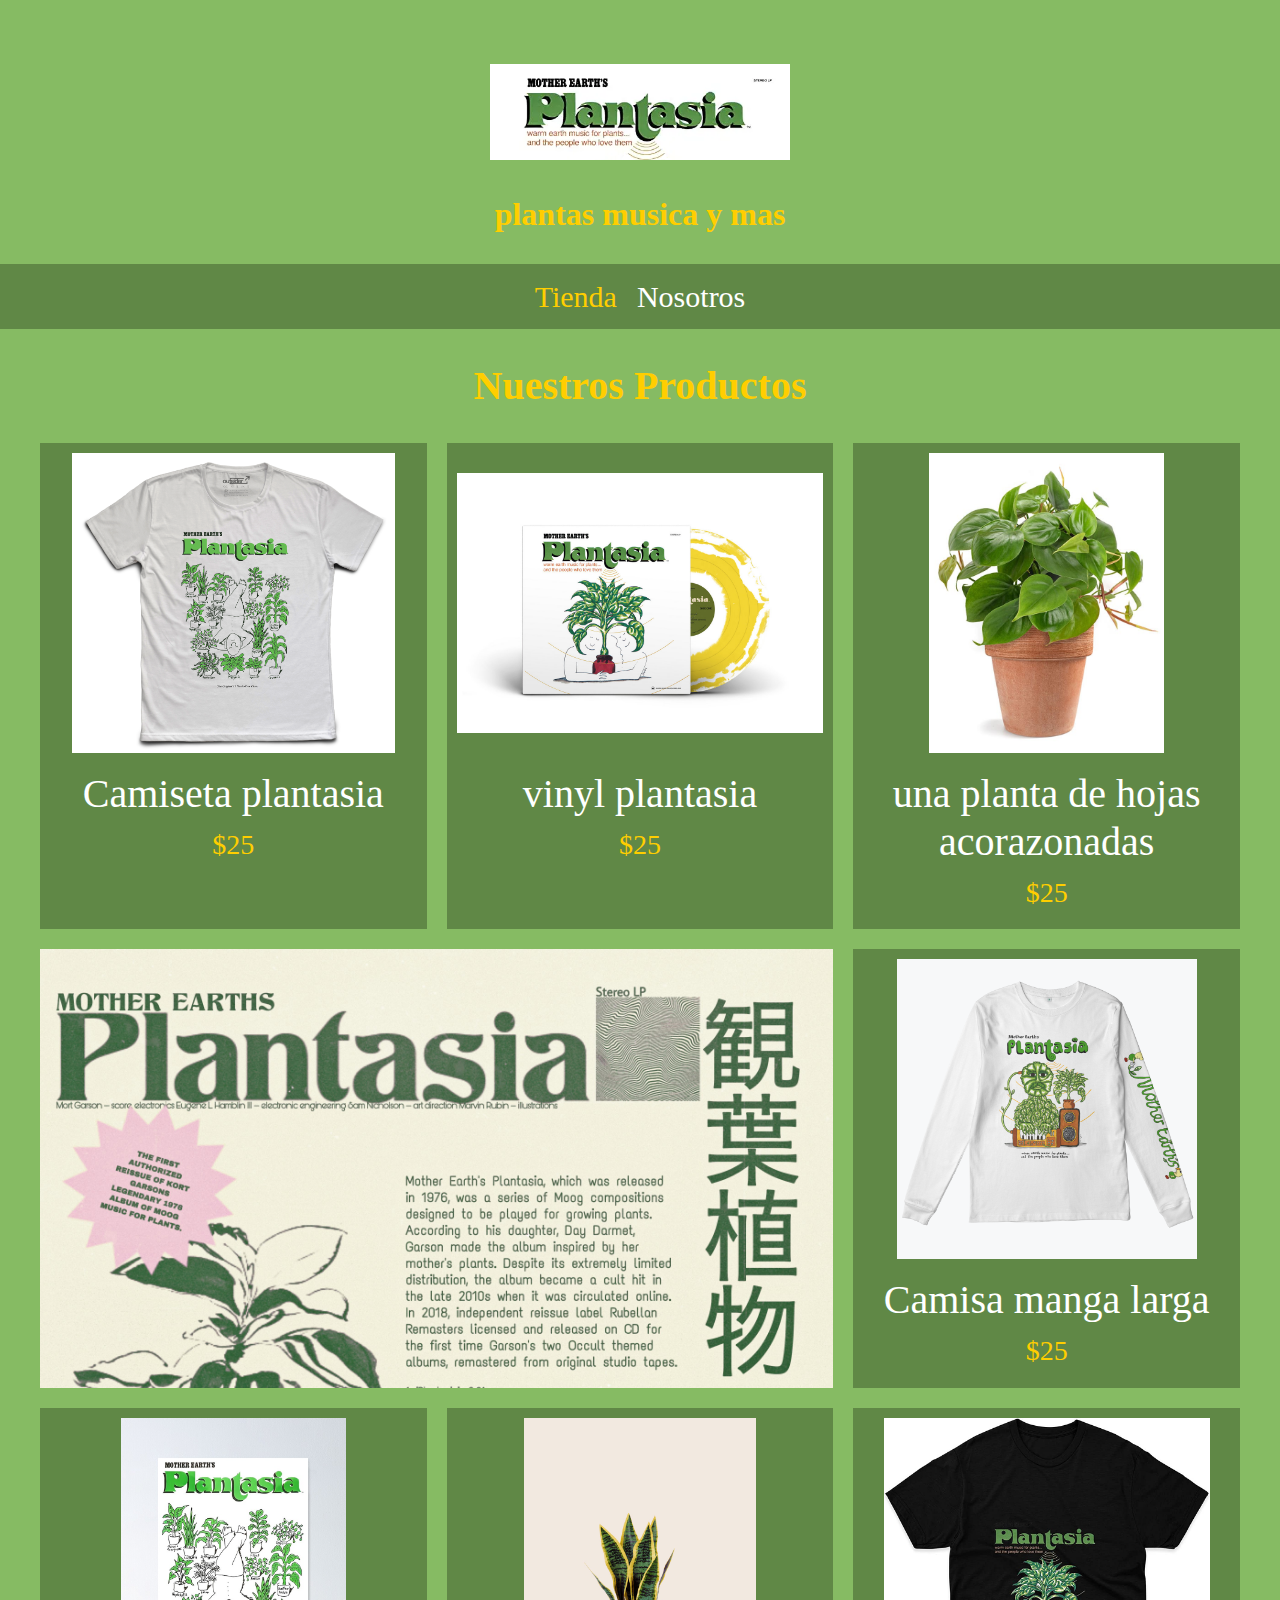
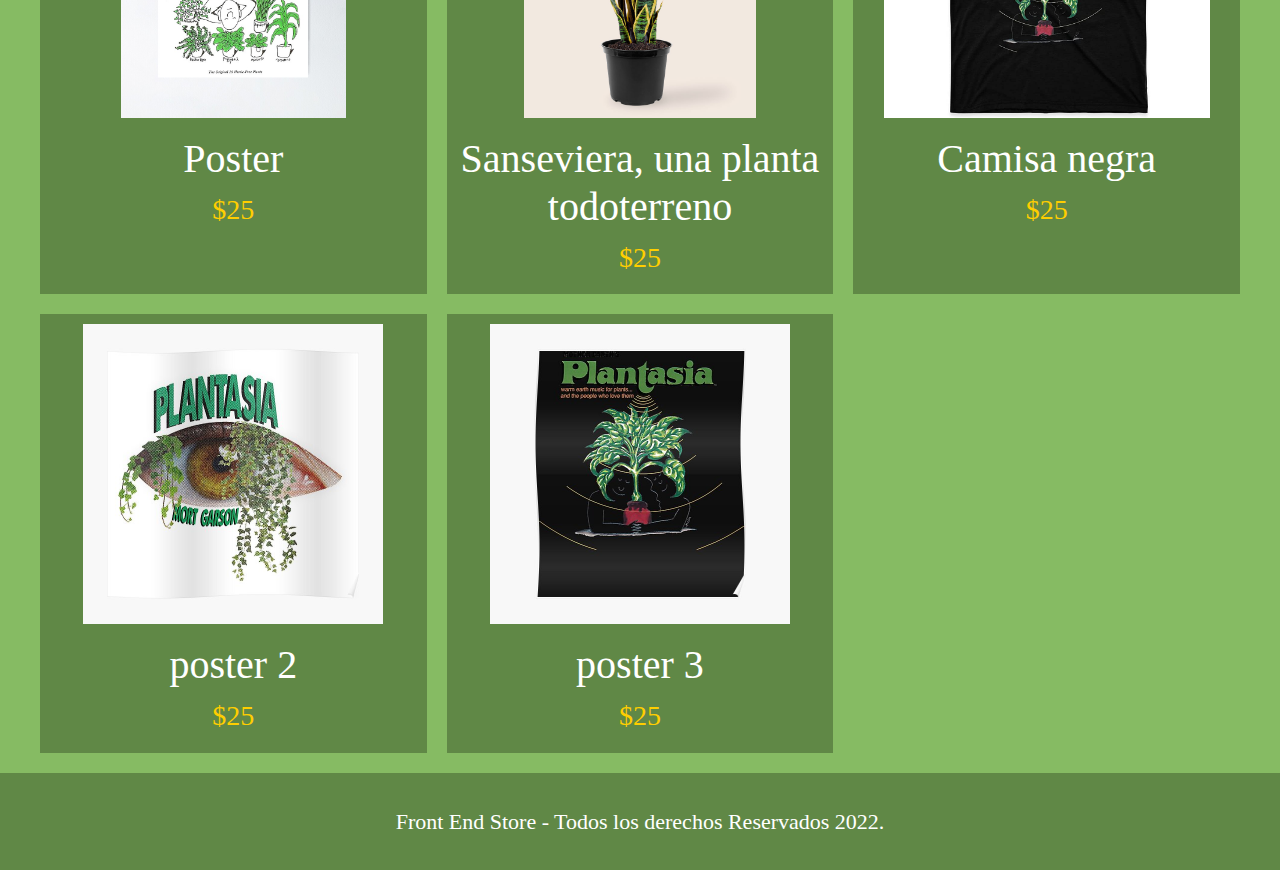
==== index.html @ 52a3d4ce "Add files via upload" ====
<!DOCTYPE html>
<html lang="en">
<head>
    <meta charset="UTF-8">
    <meta name="viewport" content="width=device-width, initial-scale=1.0">
    <title>FrontEnd Store</title>
    <link rel="stylesheet" href="css/normalize.css">
    <link href="https://fonts.googleapis.com/css2?family=Krub:wght@400;700&display=swap" rel="stylesheet">
    <link rel="stylesheet" href="css/style.css">
</head>
<body>
    <header class="header">
        <a href="index.html">
            <img class="header__logo" src="img/Plantasia_logo.png" alt="Logotipo" style="height: 100%; width: 300px; object-fit: contain;">
        </a>
    </header>
    <h2>plantas musica y mas</h2>

    <nav class="navegacion">
        <a class="navegacion__enlace navegacion__enlace--activo" href="index.html">Tienda</a>
        <a class="navegacion__enlace" href="nosotros.html">Nosotros</a>
    </nav>

    <main class="contenedor">
        <h1>Nuestros Productos</h1>

        <div class="grid">
            <div class="producto">
                <a href="producto.html">
                    <img class="producto__imagen" src="img/camisa1.png" alt="imagen camisa">
                    <div class="producto__informacion">
                        <p class="producto__nombre">Camiseta plantasia</p>
                        <p class="producto__precio">$25</p>
                    </div>
                </a>
            </div>  <!--.producto-->
            <div class="producto">
                <a href="producto1.html">
                    <img class="producto__imagen" src="img/vinyl.jpg" alt="imagen camisa">
                    <div class="producto__informacion">
                        <p class="producto__nombre">vinyl plantasia</p>
                        <p class="producto__precio">$25</p>
                    </div>
                </a>
            </div>  <!--.producto-->
            <div class="producto">
                <a href="producto2.html">
                    <img class="producto__imagen" src="img/plantacora.jpg" alt="imagen camisa">
                    <div class="producto__informacion">
                        <p class="producto__nombre">una planta de hojas acorazonadas</p>
                        <p class="producto__precio">$25</p>
                    </div>
                </a>
            </div>  <!--.producto-->
            <div class="producto">
                <a href="producto3.html">
                    <img class="producto__imagen" src="img/camisa2.png" alt="imagen camisa">
                    <div class="producto__informacion">
                        <p class="producto__nombre">Camisa manga larga</p>
                        <p class="producto__precio">$25</p>
                    </div>
                </a>
            </div>  <!--.producto-->
            <div class="producto">
                <a href="producto4.html">
                    <img class="producto__imagen" src="img/poster1.jpg" alt="imagen camisa">
                    <div class="producto__informacion">
                        <p class="producto__nombre">Poster</p>
                        <p class="producto__precio">$25</p>
                    </div>
                </a>
            </div>  <!--.producto-->
            <div class="producto">
                <a href="producto5.html">
                    <img class="producto__imagen" src="img/sansivera-solo-planta.jpg" alt="imagen camisa">
                    <div class="producto__informacion">
                        <p class="producto__nombre">Sanseviera, una planta todoterreno</p>
                        <p class="producto__precio">$25</p>
                    </div>
                </a>
            </div>  <!--.producto-->
            <div class="producto">
                <a href="producto6.html">
                    <img class="producto__imagen" src="img/camisa3.jpg" alt="imagen camisa">
                    <div class="producto__informacion">
                        <p class="producto__nombre">Camisa negra</p>
                        <p class="producto__precio">$25</p>
                    </div>
                </a>
            </div>  <!--.producto-->
            <div class="producto">
                <a href="producto7.html">
                    <img class="producto__imagen" src="img/poster2.jpg" alt="imagen camisa">
                    <div class="producto__informacion">
                        <p class="producto__nombre">poster 2</p>
                        <p class="producto__precio">$25</p>
                    </div>
                </a>

            </div>  <!--.producto-->
            <div class="producto">
                <a href="producto8.html">
                    <img class="producto__imagen" src="img/poster3.jpg" alt="imagen camisa">
                    <div class="producto__informacion">
                        <p class="producto__nombre">poster 3</p>
                        <p class="producto__precio">$25</p>
                    </div>
                </a>
           
            </div>  <!--.producto-->

            <div class="grafico grafico--camisas"></div>
            
        </div>
    </main>

    <footer class="footer">
        <p class="footer__texto">Front End Store - Todos los derechos Reservados 2022.</p>
    </footer>
    
</body>
</html>
---- css/style.css ----
:root {
    --primario: #86bb63;
    --primarioOscuro: #608846;
    --secundario: #FFCE00;
    --secundarioOscuro: rgb(233, 187, 2);
    --blanco: #FFF;
    --negro: #000;

    --fuentePrincipal: 'Staatliches', cursive;
}

html {
    box-sizing: border-box;
    font-size: 62.5%; 
}

*, *:before, *:after {
    box-sizing: inherit;
}

/** Globales **/
body {
    background-color: var(--primario);
    font-size: 1.6rem;
    line-height: 1.5;
}
p {
    font-size: 1.8rem;
    font-family: Arial, Helvetica, sans-serif;
    color: var(--blanco);
}
a {
    text-decoration: none;
}
img {
    width: 100%;
    object-fit: contain;
    height: 300px;
}
.contenedor {
    max-width: 120rem;
    margin: 0 auto;
}
h1, h2, h3 {
    text-align: center;
    color: var(--secundario);
    font-family: var(--fuentePrincipal);
}
h1 {
    font-size: 4rem;
}
h2 {
    font-size: 3.2rem;
}
h3 {
    font-size: 2.4rem;
}

/** Header **/
.header {
    display: flex;
    justify-content: center;
}
.header__logo {
    margin: 3rem 0;
}
/** Footer **/
.footer {
    background-color: var(--primarioOscuro);
    padding: 1rem 0;
    margin-top: 2rem;
}
.footer__texto {
    font-family: var(--fuentePrincipal);
    text-align: center;
    font-size: 2.2rem;
}
/** Navegacion **/
.navegacion {
    background-color: var(--primarioOscuro);
    padding: 1rem 0;
    display: flex;
    justify-content: center;
    gap: 2rem; 
}
.navegacion__enlace {
    font-family: var(--fuentePrincipal);
    color: var(--blanco);
    font-size: 3rem;
}
.navegacion__enlace--activo,
.navegacion__enlace:hover {
    color: var(--secundario);
}

/** Grid **/
.grid {
    display: grid;
    grid-template-columns: repeat(2, 1fr);
    gap: 2rem;
}
@media (min-width: 768px) {
    .grid {
        grid-template-columns: repeat(3, 1fr);
    }
}

/** Productos **/
.producto {
    background-color: var(--primarioOscuro);
    padding: 1rem;
}

.producto__nombre {
    font-size: 4rem;
}
.producto__precio {
    font-size: 2.8rem;
    color: var(--secundario);
}
.producto__nombre,
.producto__precio {
    font-family: var(--fuentePrincipal);
    margin: 1rem 0;
    text-align: center;
    line-height: 1.2;
}

/** Graficos **/
.grafico {
    min-height: 30rem;
    background-repeat: no-repeat;
    background-size: cover;
    grid-column: 1 / 3;
}
.grafico--camisas {
    grid-row: 2 / 3;
    background-image: url(../img/cover3.jpg);
}
.grafico--node {
    background-image: url(../img/grafico2.jpg);
    grid-row: 8 / 9;
}

@media (min-width: 768px) {
    .grafico--node {
        grid-row: 5 / 6;
        grid-column: 2 / 4;
    }
}

/** Nosotros **/
.nosotros {
    display: grid;
    grid-template-rows: repeat(2, auto);
}
@media (min-width: 768px) {
    .nosotros {
        grid-template-columns: repeat(2, 1fr);
        column-gap: 2rem;
    }
}
.nosotros__imagen {
    grid-row: 1 / 2;
}
@media (min-width: 768px) {
    .nosotros__imagen {
       grid-column: 2 / 3;
    }
}

/** Bloques **/
.bloques {
    display: grid;
    grid-template-columns: repeat(2, 1fr);
    gap: 2rem;
}
@media (min-width: 768px) {
    .bloques {
        grid-template-columns: repeat(4, 1fr);
    }
}

.bloque {
    text-align: center;
}

.bloque__titulo {
    margin: 0;
}

/** Pagina del Producto **/
@media (min-width: 768px) {
    .camisa {
        display: grid;
        grid-template-columns: repeat(2, 1fr);
        column-gap: 2rem;
    }
}

.formulario {
    display: grid;
    grid-template-columns: repeat(2, 1fr);
    gap: 2rem;
}
.formulario__campo {
   border: 1rem solid var(--primarioOscuro);
   background-color: transparent;
   color: var(--negro);
   font-size: 2rem;
   font-family: Arial, Helvetica, sans-serif;
   padding: 1rem;
   appearance: none;
}
.formulario__submit {
    background-color: var(--secundario);
    border: none;
    font-size: 2rem;
    font-family: var(--fuentePrincipal);
    padding: 2rem;
    transition: background-color .3s ease;
    grid-column: 1 / 3;
}
.formulario__submit:hover {
    cursor: pointer;
    background-color: var(--secundarioOscuro);
}
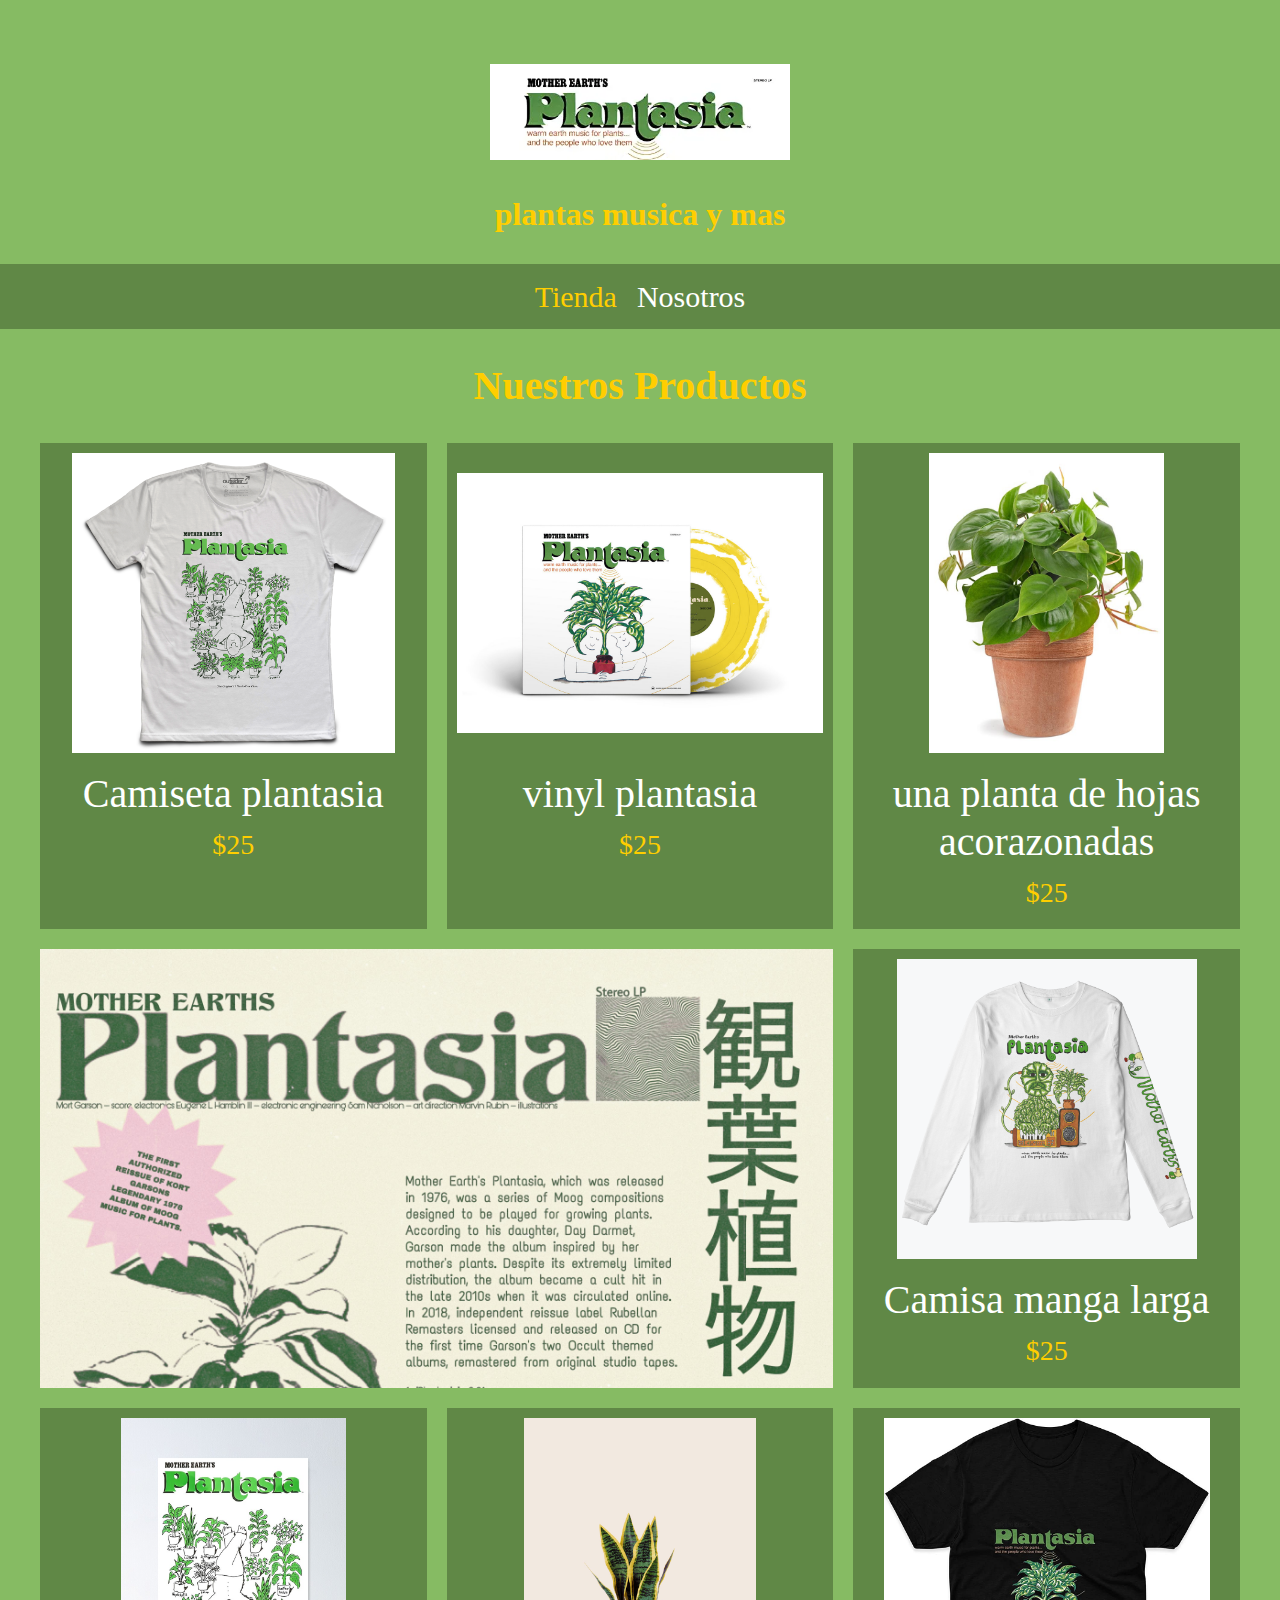
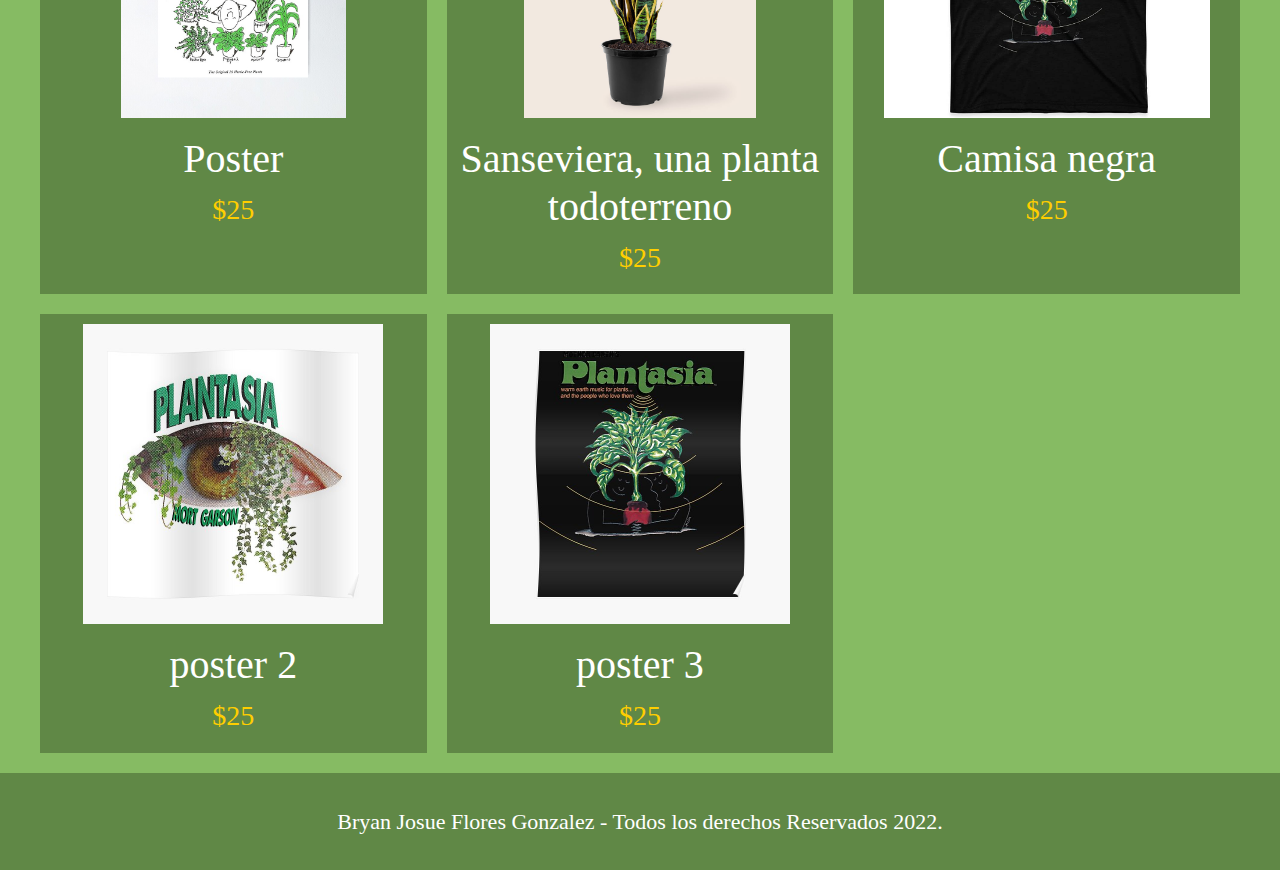
==== commit 30c38975: "Add files via upload" ====
--- a/index.html
+++ b/index.html
@@ -115,7 +115,7 @@
     </main>
 
     <footer class="footer">
-        <p class="footer__texto">Front End Store - Todos los derechos Reservados 2022.</p>
+        <p class="footer__texto">Bryan Josue Flores Gonzalez - Todos los derechos Reservados 2022.</p>
     </footer>
     
 </body>
